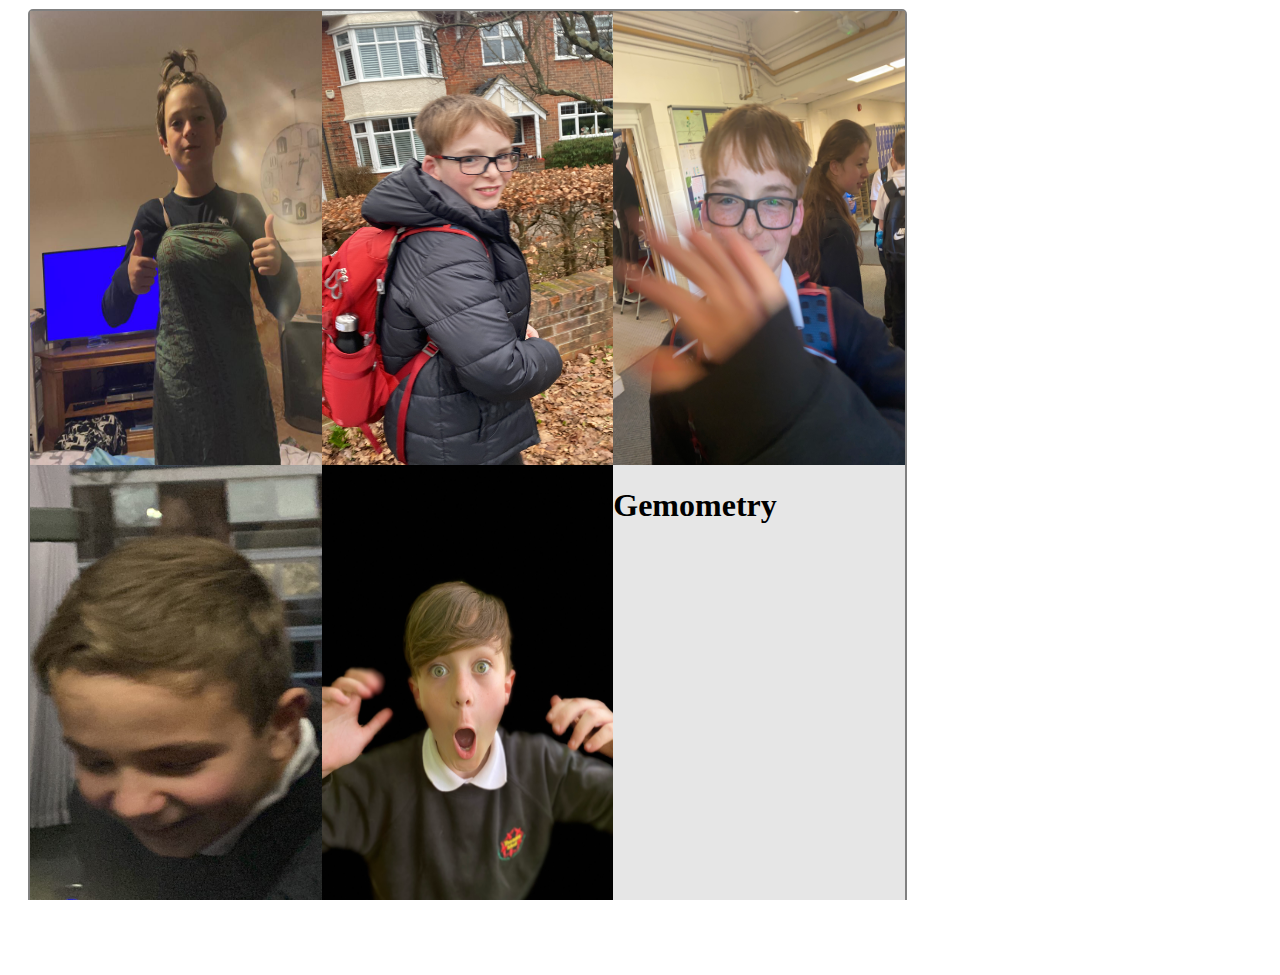
==== index.html @ 014adc36 "add content" ====
<!DOCTYPE html>
<html lang="en">
  <head>
    <link rel="stylesheet" href="styles.css" />
    <meta charset="UTF-8" />
    <meta name="viewport" content="width=device-width, initial-scale=1.0" />
    <title>Gemometry</title>
  </head>
  <body>
    <div class="body-main">
      <div class="content">
        <div class="row">
          <div class="image">
            <img src="img/1b938b8a-3e2d-464e-a5d9-d92ec7b8f3a3.JPG" />
            <div class="description">Isaac (femboy edition)</div>
          </div>
          <div class="image">
            <img src="img/8EBCE483-E33B-4DA6-A2F6-103C36FF36A7.JPG" />
            <div class="description">Daniel</div>
          </div>
          <div class="image">
            <img src="img/A9006E42-B77C-4E1E-9A98-538FC6959D9B.JPG" />
            <div class="description">Daniel (pissed edition)</div>
          </div>
        </div>
        <div class="row">
          <div class="image">
            <img src="img/EC8D531A-0EEC-4A7D-9C03-ACEC24EC79F2.JPG" />
            <div class="description">Adam (coach edition)</div>
          </div>
          <div class="image">
            <img src="img/IMG_4900.jpg" />
            <div class="description">Isaac (greenscreen edition)</div>
          </div>
          <div class="image" style="background-color: rgb(230, 230, 230)">
            <h1>Gemometry</h1>
          </div>
        </div>
      </div>
      <footer>&copy; <i>Xander, Daniel, Adam, Isaac</i> 2023</footer>
    </div>
  </body>
</html>
---- styles.css ----
html,
body {
  margin: 0px;
  padding: 0px;
  height: 100vh;
  overflow: hidden;
}

.body-main {
  height: 966px;
  width: 931px;
}

.content {
  border: 2px solid grey;
  border-radius: 5px;
  margin-top: 1%;
  margin-left: 3%;
  width: 94%;
  height: 94%;
}

.image {
  height: 100%;
  width: 33.33%;
  overflow: hidden;
}

.image img {
  height: 100%;
  width: 100%;
}

.row {
  display: flex;
  height: 50%;
}

.image:hover .description {
  position: absolute;
}

.image:hover img {
  height: 95%;
}

@media (max-width: 917px) {
  .body-main {
    width: 100%;
    height: 100vw;
  }
}
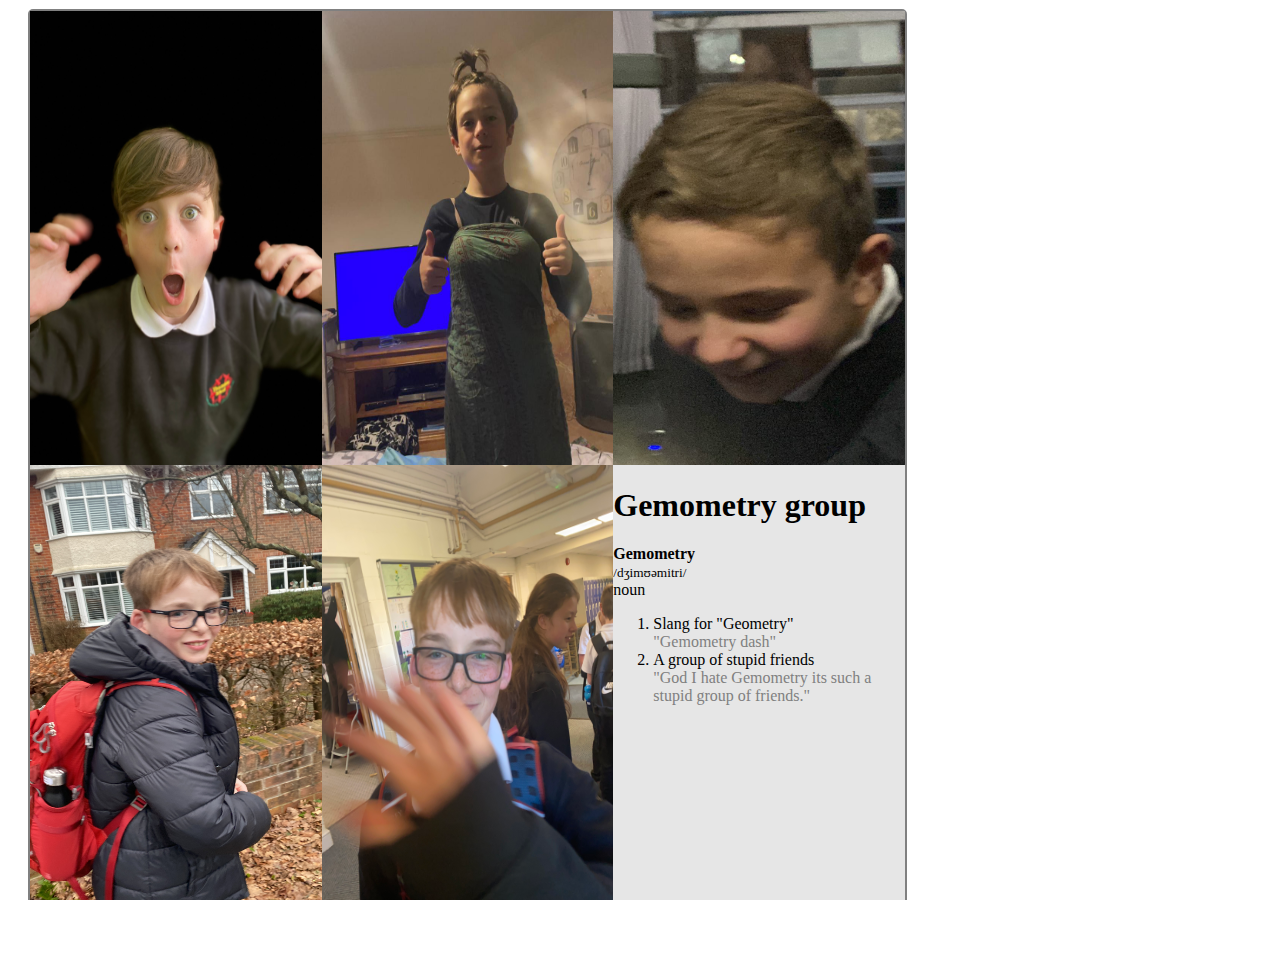
==== commit afbadfc2: "add definition" ====
--- a/index.html
+++ b/index.html
@@ -11,29 +11,44 @@
       <div class="content">
         <div class="row">
           <div class="image">
+            <img src="img/IMG_4900.jpg" />
+            <div class="description">Isaac (greenscreen edition)</div>
+          </div>
+          <div class="image">
             <img src="img/1b938b8a-3e2d-464e-a5d9-d92ec7b8f3a3.JPG" />
             <div class="description">Isaac (femboy edition)</div>
           </div>
           <div class="image">
-            <img src="img/8EBCE483-E33B-4DA6-A2F6-103C36FF36A7.JPG" />
-            <div class="description">Daniel</div>
-          </div>
-          <div class="image">
-            <img src="img/A9006E42-B77C-4E1E-9A98-538FC6959D9B.JPG" />
-            <div class="description">Daniel (pissed edition)</div>
+            <img src="img/EC8D531A-0EEC-4A7D-9C03-ACEC24EC79F2.JPG" />
+            <div class="description">Adam (papper) (coach edition)</div>
           </div>
         </div>
         <div class="row">
           <div class="image">
-            <img src="img/EC8D531A-0EEC-4A7D-9C03-ACEC24EC79F2.JPG" />
-            <div class="description">Adam (coach edition)</div>
+            <img src="img/8EBCE483-E33B-4DA6-A2F6-103C36FF36A7.JPG" />
+            <div class="description">Daniel (sizoser)</div>
           </div>
           <div class="image">
-            <img src="img/IMG_4900.jpg" />
-            <div class="description">Isaac (greenscreen edition)</div>
+            <img src="img/A9006E42-B77C-4E1E-9A98-538FC6959D9B.JPG" />
+            <div class="description">Daniel (sizoser) (pissed edition)</div>
           </div>
           <div class="image" style="background-color: rgb(230, 230, 230)">
-            <h1>Gemometry</h1>
+            <h1>Gemometry group</h1>
+            <p>
+              <b>Gemometry</b> <br/>
+              <span class="pronunciation">/dʒimʊəmitri/</span><br/>
+              noun<br/>
+              <ol>
+                <li>
+                    Slang for "Geometry"<br/>
+                    <span class="usage">"Gemometry dash"</span>
+                </li>
+                <li>
+                    A group of stupid friends<br/>
+                    <span class="usage">"God I hate Gemometry its such a stupid group of friends."</span>
+                </li>
+              </ol>
+            </p>
           </div>
         </div>
       </div>
--- a/styles.css
+++ b/styles.css
@@ -50,3 +50,11 @@
     height: 100vw;
   }
 }
+
+.pronunciation {
+  font-size: smaller;
+}
+
+.usage {
+  color: grey;
+}
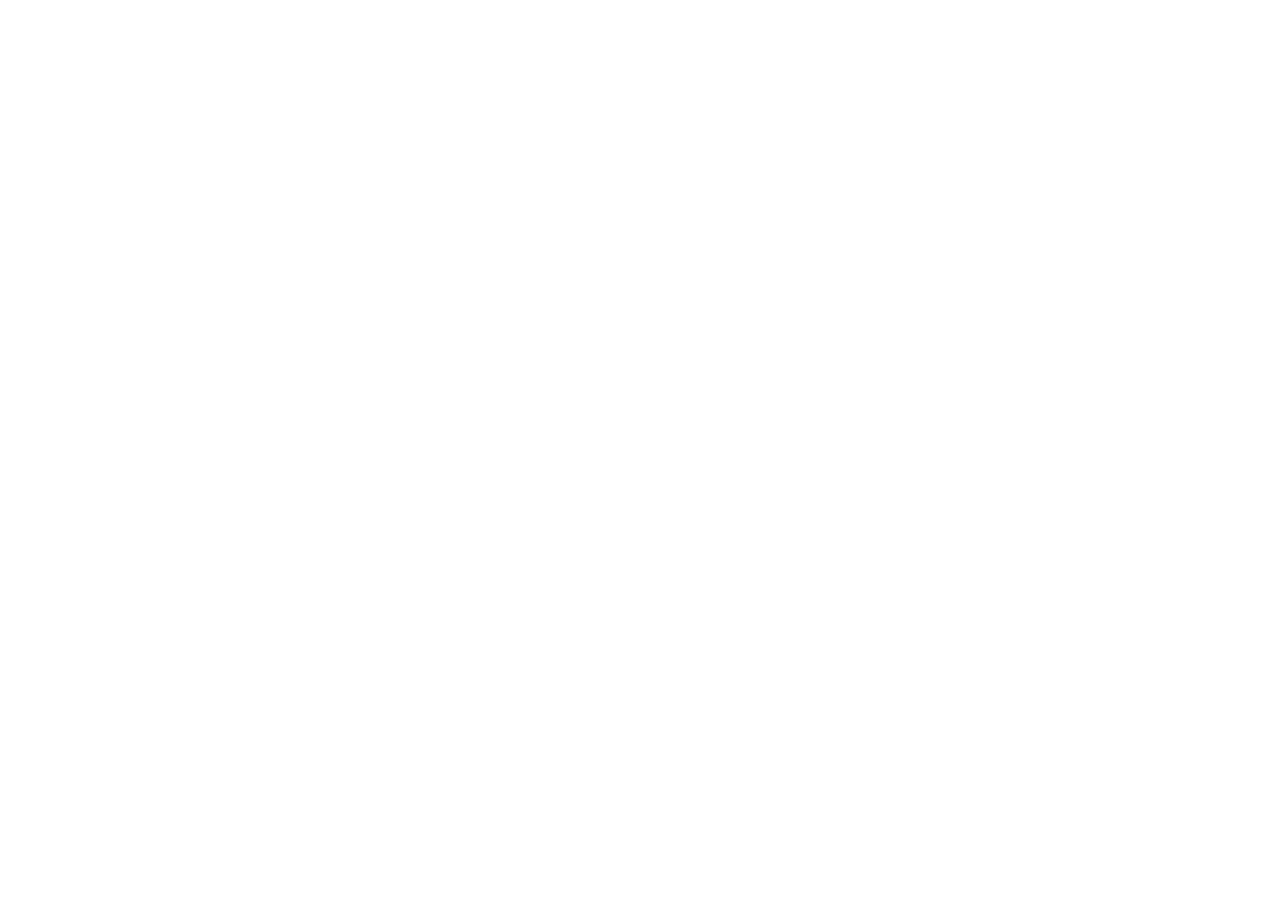
==== commit 049ef2ac: "login" ====
--- a/index.html
+++ b/index.html
@@ -1,58 +1,11 @@
 <!DOCTYPE html>
 <html lang="en">
   <head>
-    <link rel="stylesheet" href="styles.css" />
     <meta charset="UTF-8" />
     <meta name="viewport" content="width=device-width, initial-scale=1.0" />
     <title>Gemometry</title>
   </head>
   <body>
-    <div class="body-main">
-      <div class="content">
-        <div class="row">
-          <div class="image">
-            <img src="img/IMG_4900.jpg" />
-            <div class="description">Isaac (greenscreen edition)</div>
-          </div>
-          <div class="image">
-            <img src="img/1b938b8a-3e2d-464e-a5d9-d92ec7b8f3a3.JPG" />
-            <div class="description">Isaac (femboy edition)</div>
-          </div>
-          <div class="image">
-            <img src="img/EC8D531A-0EEC-4A7D-9C03-ACEC24EC79F2.JPG" />
-            <div class="description">Adam (papper) (coach edition)</div>
-          </div>
-        </div>
-        <div class="row">
-          <div class="image">
-            <img src="img/8EBCE483-E33B-4DA6-A2F6-103C36FF36A7.JPG" />
-            <div class="description">Daniel (sizoser)</div>
-          </div>
-          <div class="image">
-            <img src="img/A9006E42-B77C-4E1E-9A98-538FC6959D9B.JPG" />
-            <div class="description">Daniel (sizoser) (pissed edition)</div>
-          </div>
-          <div class="image" style="background-color: rgb(230, 230, 230)">
-            <h1>Gemometry group</h1>
-            <p>
-              <b>Gemometry</b> <br/>
-              <span class="pronunciation">/dʒimʊəmitri/</span><br/>
-              noun<br/>
-              <ol>
-                <li>
-                    Slang for "Geometry"<br/>
-                    <span class="usage">"Gemometry dash"</span>
-                </li>
-                <li>
-                    A group of stupid friends<br/>
-                    <span class="usage">"God I hate Gemometry its such a stupid group of friends."</span>
-                </li>
-              </ol>
-            </p>
-          </div>
-        </div>
-      </div>
-      <footer>&copy; <i>Xander, Daniel, Adam, Isaac</i> 2023</footer>
-    </div>
+    <script src="login.js"></script>
   </body>
 </html>
